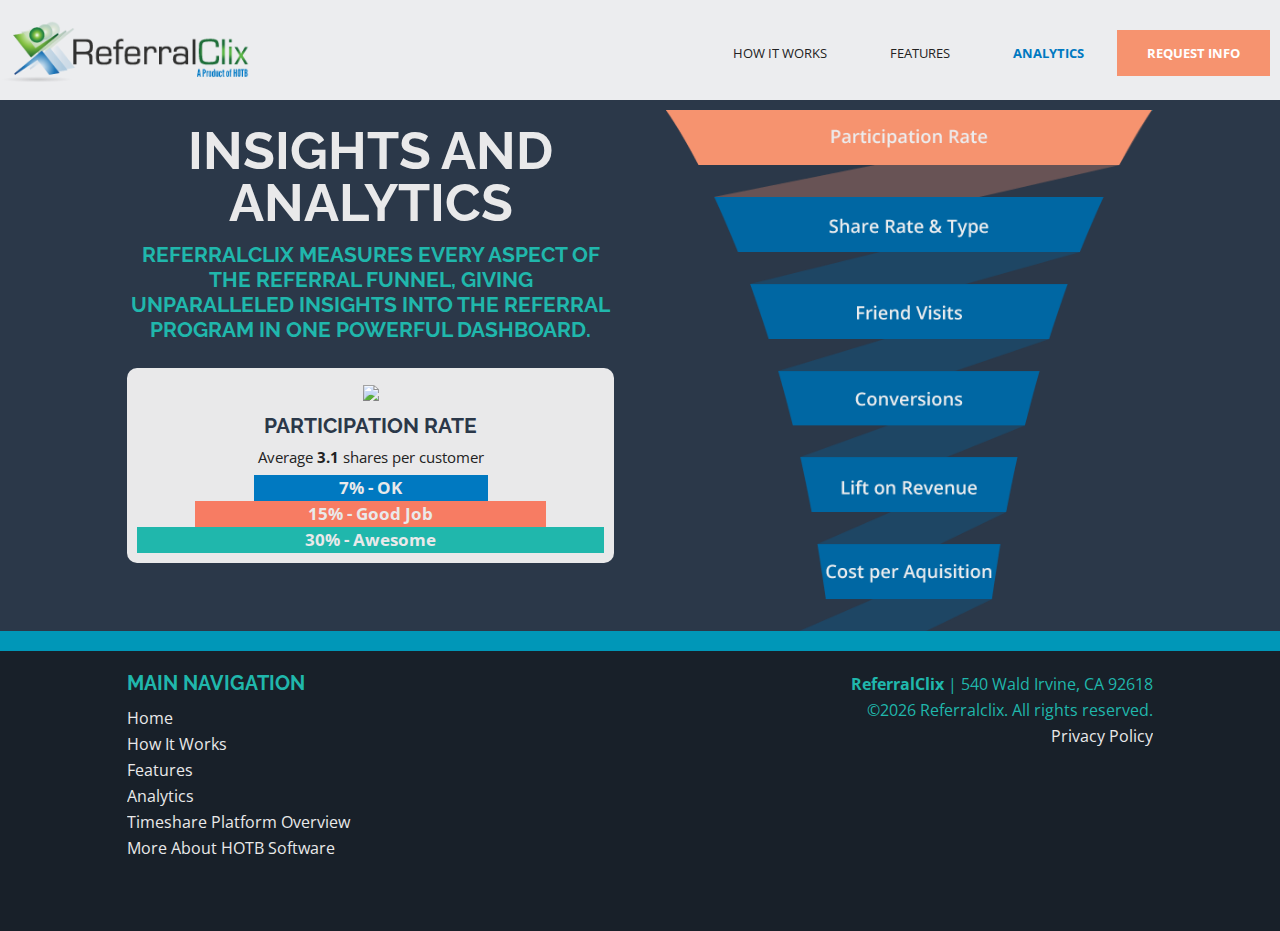
==== analytics/index.html @ c928b3f1 "pre-production fixes" ====
<!doctype html>
<!--[if lt IE 7]>      <html class="no-js lt-ie9 lt-ie8 lt-ie7" lang=""> <![endif]-->
<!--[if IE 7]>         <html class="no-js lt-ie9 lt-ie8" lang=""> <![endif]-->
<!--[if IE 8]>         <html class="no-js lt-ie9" lang=""> <![endif]-->
<!--[if gt IE 8]><!-->
<html class="no-js" lang="">
<!--<![endif]-->

<head>
  <meta charset="utf-8">
  <meta http-equiv="X-UA-Compatible" content="IE=edge,chrome=1">
  <title>Analytics - ReferralClix</title>
  <meta name="description" content="">
  <meta name="author" content="Kristi Witts">
  <meta name="viewport" content="width=device-width, initial-scale=1">
  <link rel="shortcut icon" type="image/x-icon" href="../favicon.ico">

  <link rel="stylesheet" type="text/css" href="../css/normalize.min.css">
  <link rel="stylesheet" type="text/css" href="../css/style.css">
  <link rel="stylesheet" type="text/css" href="http://fonts.googleapis.com/css?family=Open+Sans:400italic,400,700|Raleway:700,800">
  <link rel="stylesheet" type="text/css" href="http://maxcdn.bootstrapcdn.com/font-awesome/4.3.0/css/font-awesome.min.css">

  <script src="../js/vendor/modernizr-2.8.3-respond-1.4.2.min.js"></script>
</head>

<body>
  <!--[if lt IE 8]>
  <p class="browserupgrade">You are using an <strong>outdated</strong> browser. Please <a href="http://browsehappy.com/">upgrade your browser</a> to improve your experience.</p>
  <![endif]-->

  <div class="header-container">
    <header class="clearfix">
      <div class="wrapper">
        <h1 class="title">
          <a href="../">
            <img src="../images/logo.png" title="ReferralClix" alt="ReferralClix" />
          </a>
        </h1>
        <a href="#" class="menu"><i class="fa fa-navicon"></i></a>
        <nav>
          <ul>
            <li><a href="../how-it-works">How it Works</a></li>
            <li><a href="../features">Features</a></li>
            <li><a href="../analytics" class="active">Analytics</a></li>
            <li><a href="#request" class="menu-request infopop">Request Info</a></li>
          </ul>
        </nav>
      </div>
    </header>
  </div>
  <div class="main-container page-title analytics">
    <div class="main  wrapper clearfix">

      <article>
        <header class="half">
          <h1 class="white-text">INSIGHTS AND ANALYTICS</h1>
          <h3>ReferralClix measures every aspect of the referral funnel, giving unparalleled insights into the referral program in one powerful dashboard.</h3>
          <div class="insightsinfo">
            <div class="insights_01 active">
              <img src="../images/insightsinfo_01.png" />
              <h3 class="dkblue-text">Participation Rate</h3>
              <p class="black-text">Average <strong>3.1</strong> shares per customer</p>
              <ul class="metrics">
                <li class="ok">7% - OK</li>
                <li class="good">15% - Good Job</li>
                <li class="great">30% - Awesome</li>
              </ul>
            </div>
            <div class="insights_02">
              <img src="../images/insightsinfo_02.png" />
              <h3 class="dkblue-text">Share Rate &amp; Type</h3>
              <p class="black-text">How many shares (referrals) from customers that participate in the referral program</p>
              <ul class="metrics">
                <li class="ok">1 share - OK</li>
                <li class="good">2 shares - Good Job</li>
                <li class="great">3 shares - Awesome</li>
              </ul>
            </div>
            <div class="insights_03">
              <img src="../images/insightsinfo_03.png" />
              <h3 class="dkblue-text">Friend Visits</h3>
              <p class="black-text">How many times friends of the referrer accessed the referral link</p>
              <ul class="metrics">
                <li class="ok">1 visit per share - OK</li>
                <li class="good">2 visits per share - Good Job</li>
                <li class="great">4 visits per share - Awesome</li>
              </ul>
            </div>
            <div class="insights_04">
              <img src="../images/insightsinfo_04.png" />
              <h3 class="dkblue-text">Conversions</h3>
              <p class="black-text">Amount of visitors who were converted to customers</p>
              <ul class="metrics">
                <li class="ok">&lt;4% - OK</li>
                <li class="good">8% - Good Job</li>
                <li class="great">&gt;12% - Awesome</li>
              </ul>
            </div>
            <div class="insights_05">
              <img src="../images/insightsinfo_05.png" />
              <h3 class="dkblue-text">Lift on Revenue</h3>
              <p class="black-text">Increase in revenue from referrals</p>
              <ul class="metrics">
                <li class="ok">&lt;5% - OK</li>
                <li class="good">5% - 12% - Good Job</li>
                <li class="great">25% - Awesome</li>
              </ul>
            </div>
            <div class="insights_06">
              <img src="../images/insightsinfo_06.png" />
              <h3 class="dkblue-text">Cost per Aquisition</h3>
              <p class="black-text center-text">Compared to display advertising ($20-$40 CPAs), typical PPC ($30), or retargeting ($12), referral programs are much more efficient.</p>
              <ul class="metrics">
                <li class="ok">$15 CPA - OK</li>
                <li class="good">$5 - $8 - Good Job</li>
                <li class="great">&lt;$5 - Awesome</li>
              </ul>
            </div>
          </div>
        </header>
        <section class="half last insights">
          <a href="#" id="insights_01" class="insight-btn insights1 active">
            <img src="../images/insight-bar.png"/>
          </a>
          <a href="#" id="insights_02" class="insight-btn insights2">
            <img src="../images/insight-bar.png" />
          </a>
          <a href="#" id="insights_03" class="insight-btn insights3">
            <img src="../images/insight-bar.png" />
          </a>
          <a href="#" id="insights_04" class="insight-btn insights4">
            <img src="../images/insight-bar.png" />
          </a>
          <a href="#" id="insights_05" class="insight-btn insights5">
            <img src="../images/insight-bar.png" />
          </a>
          <a href="#" id="insights_06" class="insight-btn insights6">
            <img src="../images/insight-bar.png" />
          </a>
        </section>
      </article>

    </div>
    <!-- #main -->
  </div>
  <!-- #top -->

  <div class="overlay"></div>
  <div id="request" class="modal dark">
    <div class="main request clearfix">

      <article>
        <header>
          <h1 class="white-text">REQUEST INFORMATION OR A DEMO</h1>
          <p class="white-text">Enter your email below to request more information about ReferralClix and what referral marketing can do for you.</p>
          <form name="requestform" id="requestform" method="post" action="../emailer.php">
            <input type="email" name="email" id="email" autocomplete="on" placeholder="yourname@domain.com" required /><br/>
            <input type="submit" class="button reg" style="margin:20px auto;" value="Send Request"/>
          </form>
          <a href="#" class="close">CLOSE</a>
        </header>
      </article>

    </div>
    <!-- #main -->
  </div>
  <!-- #request -->

  <div class="footer-container">
    <footer class="wrapper">
      <div class="half">
        <h3>Main Navigation</h3>
        <ul>
          <li><a href="../">Home</a></li>
          <li><a href="../how-it-works">How It Works</a></li>
          <li><a href="../features">Features</a></li>
          <li><a href="../analytics">Analytics</a></li>
          <li><a href="../timeshare">Timeshare Platform Overview</a></li>
          <li><a href="http://hotbsoftware.com" target="_blank">More About HOTB Software</a></li>
        </ul>
      </div>
      <div class="half last">
        <strong>ReferralClix</strong> | 540 Wald Irvine, CA 92618<br/>
        &copy;<span class="year"></span> Referralclix. All rights reserved.<br/>
        <a href="../privacy.html">Privacy Policy</a>
      </div>
    </footer>
  </div>

  <script src="../js/vendor/jquery-1.11.2.min.js"></script>
  <script src="../js/vendor/jquery.bxslider.min.js"></script>
  <script src="../js/main.js"></script>

</body>

</html>
---- css/style.css ----
html {
  color: #222;
  font-size: 1em;
  line-height: 1.4;
  height: 100%;
}
::-moz-selection {
  background: #b3d4fc;
  text-shadow: none;
}
::selection {
  background: #b3d4fc;
  text-shadow: none;
}
hr {
  display: block;
  height: 1px;
  border: 0;
  border-top: 1px solid #ccc;
  margin: 1em 0;
  padding: 0;
}
h1, h2, h3 {
  font-family: 'Raleway', Helvetica, Arial, sans-serif;
  padding: 0 0 10px;
  margin: 0;
  font-weight: 700;
  line-height: 1.2em;
  text-transform: uppercase;
}
h1 {
  color: #2B3849;
  font-size: 2.4em;
}
h2 {
  color: #20B7AC;
  font-size: 1.5em;
}
h3 {
  color: #20B7AC;
  font-size: 1.25em;
}
h4 {
  font-family: 'Open Sans', Helvetica, Arial, sans-serif;
  color: #20B7AC;
  font-size: 1em;
  font-weight: 400;
  line-height: 1.2em;
  text-transform: uppercase;
}
.white-text {
  color: #E9E9EA;
}
.red-text {
  color: #F77C63;
}
.blue-text {
  color: #0079C1;
}
.dkblue-text {
  color: #2B3849;
}
.green-text {
  color: #20B7AC;
}
.black-text {
  color: #222;
}
.center-text {
  text-align: center !important;
}
.center-margin {
  margin: 0 auto;
}
a:link, a:visited {
    color: #0079c1;
    text-decoration: none;
}
a:hover, a:active {
    color: #20b7ac;
}
audio, canvas, iframe, img, svg, video {
  vertical-align: middle;
}
fieldset {
  border: 0;
  margin: 0;
  padding: 0;
}
textarea {
  resize: vertical;
}
.browserupgrade {
  margin: 0.2em 0;
  background: #ccc;
  color: #000;
  padding: 0.2em 0;
}

/* ===== Initializr Styles ===== */

body {
  font: 16px/26px 'Open Sans', Helvetica, Helvetica Neue, Arial;
}

/* ===================
    ALL: Theme
   =================== */

.header-container {
  /*border-bottom: 20px solid #0097B8;*/
  position: fixed;
  top: 0;
  width: 100%;
  z-index: 9000;
  height: 100px;
}
.header-container header{
  height: 100px;
}
.footer-container, .main aside {
  border-top: 20px solid #0097B8;
}
.header-container, .main aside {
  background: #ECEDEF;
}
.title, .title img {
  width: 200px;
  color: white;
  float: left;
  margin: 10px 0 0;
}
article {
  text-align: center;
}
article header {
  margin-bottom: 20px;
}
video {
  max-width: 100%;
}
/* ==============
    MOBILE: Menu
   ============== */

nav {
  width: 100%;
}
nav ul {
  margin: 0;
  padding: 0;
  list-style-type: none;
  font-size: .8em;
  width: 100%;
  display: none;
}
nav a {
  display: block;
  padding: 10px 0;
  text-align: center;
  text-decoration: none;
  font-weight: light;
  text-transform: uppercase;
  color: white !important;
  background: #3C4A60;
}
nav a:hover {
  color: white;
  background: #182029;
}
nav a.active {
  font-weight: 700;
  background: #182029;
}
nav a.menu-request {
  font-weight: 700;
  color: #fff !important;
  background: #F6936F;
}
nav a.menu-request:hover {
  color: #fff !important;
  background: #F77C63;
}

.anchor{
  display: block;
  height: 100px; /*same height as header*/
  margin-top: -100px; /*same height as header*/
  visibility: hidden;
}

/* ==============
    MOBILE: Main
   ============== */

.main {
  padding: 0;
}
.main aside {
  color: #222;
  padding: 0px 5% 10px;
}
.footer-container footer {
  padding: 20px 0;
  overflow: hidden;
}

/* ===============
    ALL: IE Fixes
   =============== */

.ie7 .title {
  padding-top: 20px;
}

/* ==========================================================================
   custom styles
   ========================================================================== */

.menu {
  display: block;
  margin-top: 20px;
  border-radius: 50%;
  width: 50px;
  height: 50px;
  line-height: 50px;
  text-align: center;
  text-decoration: none;
  font-weight: bold;
  color: white !important;
  background: #3C4A60;
  float: right;
}
nav ul {
  background: #3C4A60;
  clear: both;
}
.footer-container {
  background: #182029;
  color: #20b7ac;
}
.footer-container footer ul {
  list-style: none;
  padding: 0;
  margin: 0 0 20px;
}
.footer-container footer a {
  color: #E9E9EA;
  text-decoration: none;
}
.footer-container footer a:hover, .footer-container footer a:active {
  text-decoration: underline;
}
.footer-container footer .half {
  text-align: center;
}
.main-container {
  border-bottom: #C5C5C5 1px solid;
  padding: 20px 0;
}
.dark {
  background: #2B3849;
  border-bottom: 0px;
}
.button {
  display: block;
  width: 100%;
  padding: 0;
  background: #F6936F;
  color: white !important;
  text-decoration: none;
  text-align: center;
  font-size: 1.2em;
  overflow: hidden;
  line-height: 56px;
  border: 0;
  box-sizing: border-box;
}
.button:hover {
  background: #F77C63;
}
input {
  width: 100%;
  padding: 5px;
  text-align: center;
  box-sizing: border-box;
}
.r-icon {
  text-align: left;
  width: 280px;
  padding-left: 10px;
}
.r-icon img {
  float: right;
}
.list {
  text-align: left;
  list-style: none;
  margin: 0;
  padding: 0;
}
.list li {
  margin: 10px 0;
}
.list li i {
  color: #FC7C63;
}

/* ==========================================================================
   SECTIONS
   ========================================================================== */


/*Top*/

.page-title {
  padding-top: 110px;
  box-sizing: border-box;
  color: #ECEDEF;
  border-bottom: none !important;
}
.page-title.home {
  background: url('../images/topbg.jpg') center center no-repeat;
}
.page-title.home h1 {
  font-size: 1.3em;
}
.page-title.home section {
  text-align: center;
}
.page-title footer {
  clear: both;
  padding: 3% 0;
  text-align: center;
  overflow: hidden;
}
.page-title .button {
  margin: 3% auto 0;
}
.basic-page {
  padding-top: 110px;
  box-sizing: border-box;
}

/*Clients*/

.client {
  width: 200px;
}

/*Dark Horse*/

.darkhorse {
  background: url(../images/darkhorse.png) no-repeat center center;
  min-height: 410px;
}
.chart {
  width: 90%;
  height: auto;
  margin: 30px auto 10px;
  display: block;
  overflow: hidden;
}
.chart .numbers {
  width: 10%;
  height: 100%;
  margin: 0;
  padding: 0;
  display: inline-block;
  float: left;
}
.chart .numbers li {
  text-align: right;
  padding-right: 1em;
  list-style: none;
  height: 49px;
  border-bottom: 1px solid #444;
  position: relative;
  bottom: 50px;
}
.chart .numbers li:last-child {
  height: 50px;
}
.chart .numbers li span {
  color: #eee;
  position: absolute;
  bottom: 0;
  right: 10px;
}
.chart .bars {
  display: inline-block;
  width: 90%;
  height: 300px;
  padding: 0;
  margin: 0;
  border-left: 1px solid #444;
  border-bottom: 1px solid #444;
  box-sizing: border-box;
}
.chart .bars li {
  display: inline-block;
  width: 18%;
  height: 300px;
  margin: 0;
  text-align: center;
  position: relative;
}
.chart .bars li .bar {
  display: block;
  width: 80%;
  margin-left: 15px;
  background: #0079C1;
  position: absolute;
  bottom: 0;
  -webkit-border-radius: 15px 15px 0 0;
  border-radius: 15px 15px 0 0;
}
.chart .bars li .bar:hover {
  background: #20B7AC;
  cursor: pointer;
}
.chart .bars li .bar:before {
  color: #2B3849;
  font-size: 1.5em;
  font-weight: 700;
  content: attr(data-number);
  position: relative;
  bottom: 0;
}
.chart .bars li span {
  color: #eee;
  width: 120%;
  position: absolute;
  bottom: -3.5em;
  left: 0;
  text-align: center;
  font-size: .7em;
  -webkit-transform: rotate(-45deg);
          transform: rotate(-45deg);
}
.citation {
  font-style: italic;
  text-align: right;
  float: right;
}

/*fundamentals*/
.fundamentalsbg {
  background: #0079c1;
  background: url('../images/blueprint.png') no-repeat center center;
  background-size: cover;
  padding-top: 0;
  border-bottom: 0;
}
.fundamentalsbg header {
  background: rgba(233, 233, 234, 0.7);
  padding: 20px 0;
}
.fundamentalsbg header h2 {
  color: #0079c1;
}
.fundamentals h1 {
  margin: 50px 0 50px;
}
.fundamentals .row {
  /*margin-bottom: 50px;*/
  overflow: hidden;
  text-align: center;
}
.fundamentals img {
  width: 120px;
  margin-top: 30px;
}
.fundamentals h4 {
  text-align: center;
  color: #e9e9ea;
}
.fundamentals ul {
  font-size: .8em;
  line-height: 1.2em;
  padding-left: 20px;
  text-align: left;
  color: #e9e9ea;
}

.flip {
  -webkit-perspective: 800;
          perspective: 800;
  width: auto;
  height: 300px;
  margin-bottom: 20px;
  position: relative;
}
.flip .card.flipped {
  -webkit-transform: rotatey(-180deg);
          transform: rotatey(-180deg);
}
.flip .card {
  width: 100%;
  height: 100%;
  -webkit-transform-style: preserve-3d;
          transform-style: preserve-3d;
  -webkit-transition: 0.5s;
          transition: 0.5s;
}
.flip .card .face {
  width: 100%;
  height: 100%;
  position: absolute;
  -webkit-backface-visibility: hidden;
          backface-visibility: hidden;
  z-index: 2;
  text-align: center;
}
.flip .card .front {
  position: absolute;
  z-index: 1;
}
.flip .card .back {
  -webkit-transform: rotatey(-180deg);
          transform: rotatey(-180deg);
}
.flip .card .back h4 {
  height: 57px;
  border-bottom: 1px dashed #FFFFFF;
}
.flip .card a {
  border: 1px solid #ffffff;
  color: #ffffff;
  width: 100%;
  padding: 10px 0;
  position: absolute;
  bottom: 0;
  left: 0;
}


/*Why Implement*/

.bx-wrapper {
  padding: 10px;
  text-align: center;
  margin-bottom: 30px;
}
.bx-viewport {
  height: auto !important;
  left: 0 !important;
  /*background: #E9E9EA !important;*/
}
.bx-thumbnail {
  width: 100%;
}
.bx-thumbnail img {
  margin: 20px auto 20px;
  max-height: 100px;
  max-width: 180px;
}
.bx-context {
  font-size: 1.3em;
  color: #2B3849;
  background: #E9E9EA;
  padding: 20px 10px;
  margin-bottom: 20px;
  position: relative;
}
.bx-context::after {
  content: '';
  position: absolute;
  border-style: solid;
  border-width: 12px 9px 0;
  border-color: #E9E9EA transparent;
  display: block;
  width: 0;
  z-index: 1;
  bottom: -12px;
  left: 50%;
  margin-left: -9px;
}
.bx-wrapper .bx-pager {
  position: relative;
  bottom: 0;
  width: 100%;
  padding-top: 0;
}
.bx-wrapper .bx-pager.bx-default-pager a {
  background: #E9E9EA;
}
.bx-wrapper .bx-pager.bx-default-pager a.active {
  background: #0079c1;
}
.slide {
  margin-top: -10px;
}
.referralmachine {
  background: #2B3849;
  color: #E9E9EA;
  border-bottom: 0px;
}
.referralmachine p {
  font-size: 1.5em;
  font-weight: 700;
}

/*Top Goals*/
.topgoals h3{
  padding: 20px 0;
  color: #2b3849;
  font-size: 1.1em;
}

/*homepage Features*/
.hp-features a {
  display: block;
}
.hp-features img{
  width: 150px;
}
.hp-features .fourth {
  height: 230px;
  padding: 15px;
  box-sizing: border-box;
}
.hp-features .fourth:hover {
  background: #e9e9ea;
  cursor: pointer;
}
.hp-features h3{
  padding: 0;
  color: #2b3849;
  font-size: 1.1em;
}

.goto {
  margin-top: -100px;        /* Size of fixed header */
  padding-bottom: 100px;
  display: block;
}

/*How Do Marketers...*/
.marketers section {
  background: #e9e9ea;
  padding: 10px;
  box-sizing: border-box;
  margin-bottom: 20px;
  position: relative;
  border-left: solid 10px #0079c1;
  text-align: center !important;
}

/*Features*/

.features {
  background: #2B3849;
  color: #e9e9ea;
  padding-bottom: 0;
}
.features header {
  margin-bottom: 0;
}
.features h4, .features p, .features section {
  text-align: center !important;
}
.features p {
  margin: 0;
  padding: 0 0 20px;
}
.features .headerimg {
  width: 80%;
}
.featurelist section {
  text-align: center !important;
}
.featuredetails img {
  margin: 0 auto 30px;
  width: 100%;
  max-width: 400px;
}
.featuredetails.hp img {
  max-width: 200px;
}
.featuredetails .row {
  overflow: hidden;
  padding: 30px 0 0;
}
.featuredetails .border {
  border-bottom: 1px solid #d9d9da;
  width: 80%;
  clear: both;
  margin: 20px auto;
}

/*animations*/
.animated {
  -webkit-animation-duration: 4s;
          animation-duration: 4s;
  -webkit-animation-fill-mode: both;
          animation-fill-mode: both;
  -webkit-animation-iteration-count: infinite;
          animation-iteration-count: infinite;
}

@-webkit-keyframes pulse {
    0% { -webkit-transform: scale(.85); opacity: .6; }
    50% { -webkit-transform: scale(1); opacity: 1; }
    100% { -webkit-transform: scale(.85); opacity: .6; }
}
@keyframes pulse {
    0% { transform: scale(.85); opacity: .6; }
    50% { transform: scale(1); opacity: 1; }
    100% { transform: scale(.85); opacity: .6; }
}
.pulse {
    -webkit-animation-name: pulse;
            animation-name: pulse;
}
.animatedlong {
    -webkit-animation-duration: 10s;
    animation-duration: 10s;
    -webkit-animation-fill-mode: both;
    animation-fill-mode: both;
    -webkit-animation-timing-function: ease-in-out;
    animation-timing-function: ease-in-out;
    animation-iteration-count:infinite;
    -webkit-animation-iteration-count:infinite;
}

@-webkit-keyframes shake {
    0%, 100% {-webkit-transform: translateY(0);}
    10%, 30%, 50%, 70%, 90% {-webkit-transform: translateY(-3px);}
    20%, 40%, 60%, 80% {-webkit-transform: translateY(3px);}
}
@keyframes shake {
    0%, 100% {transform: translateX(0);}
    10%, 30%, 50%, 70%, 90% {transform: translateY(-3px);}
    20%, 40%, 60%, 80% {transform: translateY(3px);}
}
.shake {
    -webkit-animation-name: shake;
    animation-name: shake;
}

/*Insights & Analytics Page*/

.page-title.analytics {
  /*background: #E9E9Ea;*/
  background: #2b3849;
  padding-bottom: 0;
}
.page-title.analytics h1 {
  font-size: 1.9em;
}
.page-title.analytics h3 {
  font-size: 1em;
}
.page-title.analytics section {
  margin-bottom: 0;
  position: relative;
}
.page-title.analytics a {
  display: block;
  width: 100%;
}
.page-title.analytics .insights img {
  width: 100%;
  opacity:0;
}
.page-title.analytics .insights .insight-btn {
  display: block;
  width: 100%;
  height: 16.66%;
  background: url('../images/insights-sprites2.png') no-repeat;
  background-size: 100% auto;
}
.page-title.analytics .insights .insights1 {
  background-position: 0 0;
}
.page-title.analytics .insights .insights1.active, .page-title.analytics .insights .insights1:hover{
  background-position: 0 9.09%;
}
.page-title.analytics .insights .insights2 {
  background-position: 0 18.18%;
}
.page-title.analytics .insights .insights2.active, .page-title.analytics .insights .insights2:hover{
  background-position: 0 27.27%;
}
.page-title.analytics .insights .insights3 {
  background-position: 0 36.36%;
}
.page-title.analytics .insights .insights3.active, .page-title.analytics .insights .insights3:hover{
  background-position: 0 45.45%;
}
.page-title.analytics .insights .insights4 {
  background-position: 0 54.54%;
}
.page-title.analytics .insights .insights4.active, .page-title.analytics .insights .insights4:hover{
  background-position: 0 63.63%;
}
.page-title.analytics .insights .insights5 {
  background-position: 0 72.72%;
}
.page-title.analytics .insights .insights5.active, .page-title.analytics .insights .insights5:hover{
  background-position: 0 81.81%;
}
.page-title.analytics .insights .insights6 {
  background-position: 0 90.9%;
}
.page-title.analytics .insights .insights6.active, .page-title.analytics .insights .insights6:hover{
  background-position: 0 99.99%;
}
.page-title.analytics .insightsinfo {
  background: #E9E9EA;
  padding: 10px;
  -webkit-border-radius: 10px;
  border-radius: 10px;
  margin-top: 15px;
}
.page-title.analytics .insightsinfo div {
  display: none;
}
.page-title.analytics .insightsinfo div.active {
  display: block;
}
.page-title.analytics .insightsinfo img {
  width: 60px;
}
.page-title.analytics .insightsinfo h3 {
  padding: 10px 0 0;
}
.page-title.analytics .insightsinfo p {
  font-size: .7em;
  margin: 5px 0;
}
.page-title.analytics .insightsinfo .metrics {
  list-style: none;
  color: #e9e9ea;
  font-size: .8em;
  font-weight: 700;
  margin: 0;
  padding: 0;
}
.page-title.analytics .insightsinfo .metrics li {
  display: block;
  margin: 0 auto;
}
.page-title.analytics .insightsinfo .metrics li.ok {
  background: #0079c1;
  width: 50%;
}
.page-title.analytics .insightsinfo .metrics li.good {
  background: #f77c63;
  width: 75%;
}
.page-title.analytics .insightsinfo .metrics li.great {
  background: #20b7ac;

}

/*Funnel*/

.page-title.features {
  background: #2b3849;
}
.page-title.features section {
  text-align: center !important;
  margin-bottom: 30px;
}
/*.page-title.features section img {
  width: 100%;
}*/
/*funnel*/
.funnel {
  position: relative;
  overflow: hidden;
  max-width: 276px;
  margin: 0 auto;
}
.funnel .hide, .funnel .top, .funnel .funnelspin, .funnel .bottom1, .funnel .bottom2 {
  width: 100%;
}
.funnel .hide {
  opacity: 0;
}
.funnel .top, .funnel .bottom1, .funnel .bottom2 {
  opacity: 0;
  position: absolute;
  left: 0;
}
.funnel .top {
  top: 0;
  left: 0;
  -webkit-transition: opacity 500ms ease-in-out;
          transition: opacity 500ms ease-in-out;
  -webkit-transition-delay: 2100ms;
          transition-delay: 2100ms;
}
.funnel .top.drop {
  opacity: 1;
}
.funnel .funnelspin {
  position: absolute;
  top: 29.35%;
  left: 0;
  -webkit-transform: rotate(180deg);
          transform: rotate(180deg);
  -webkit-transition: transform 1500ms ease-in-out;
          transition: transform 1500ms ease-in-out;
  -webkit-transition-delay: 500ms;
          transition-delay: 500ms;
}
.funnel .funnelspin.flipper {
  -webkit-transform: rotate(360deg);
          transform: rotate(360deg);
}
.funnel .bottom1, .funnel .bottom2 {
  top: 76.1%;
}

/* Mike's Story*/
.page-title.howitworks {
  background: #2b3849;
  height: 360px;
}
.page-title.howitworks header h1 {
  font-size: 1.7em;
}
.loader {
	position: fixed;
	left: 0px;
	top: 0px;
	width: 100%;
	height: 100%;
	z-index: 9999;
	background: url('../images/loader.gif') 50% 50% no-repeat rgb(249,249,249);
}
#story section {
  text-align: center !important;
  position: relative;
}
#story section figure {
  margin: 0;
}
#story section p {
  font-size: 1.7em;
  color: #0079c1;
  display: none;
  position: absolute;
  left: 0;
  right: 0;
  margin: 0 auto;
}
#story figure{
  filter: none;
  -webkit-filter: blur(0px);
     -moz-filter: blur(0px);
      -ms-filter: blur(0px);
  filter:progid:DXImageTransform.Microsoft.Blur(PixelRadius='0');
  -webkit-transform: translate3d(0,0,0);
          transform: translate3d(0,0,0);

}
/*Step One*/
#stepone {
  height: 600px;
  position: relative;
}
  #stepone #mike {
    position: absolute;
    left: 0;
    right: 0;
    margin: 0 auto;
    -webkit-transform: translateX(0) scale(1);
            transform: translateX(0) scale(1);
    -webkit-transition: opacity .3s, background .5s, -webkit-transform 1s;
            transition: opacity .3s, background .5s, transform 1s;
    background: url('../images/mike_01.png');
    background-repeat: no-repeat;
    width: 216px;
    height: 375px;
  }
  #stepone #desk {
    position: absolute;
    left: 0;
    right: 0;
    margin: 0 auto;
    -webkit-transform: translateX(-100px) scale(0.8);
            transform: translateX(-100px) scale(0.8);
    -webkit-transition: opacity .3s, background .5s, -webkit-transform 1s;
            transition: opacity .3s, background .5s, transform 1s;
    background: url('../images/onlinepurchase.png');
    background-repeat: no-repeat;
    opacity: 0;
    width: 420px;
    height: 322px;
  }
#steptwo {
  height: 1000px;
  position: relative;
}
  #steptwo #suzie{
    position: absolute;
    left: 0;
    right: 0;
    margin: 0 auto;
    -webkit-transform: translateX(150px) scale(0.8);
            transform: translateX(150px) scale(0.8);
    -webkit-transition: opacity .3s, background .5s, -webkit-transform 1s;
            transition: opacity .3s, background .5s, transform 1s;
    background: url('../images/suzie_01.png');
    background-repeat: no-repeat;
    width: 216px;
    height: 375px;
  }
  #steptwo #mikesfriends{
    position: absolute;
    left: 0;
    right: 0;
    top: 0;
    margin: 0 auto;
    -webkit-transform: translateX(120px) scale(0.8);
            transform: translateX(120px) scale(0.8);
    -webkit-transition: opacity .3s, background .5s, -webkit-transform 1s;
            transition: opacity .3s, background .5s, transform 1s;
  }
  #steptwo #plane-right {
    position: absolute;
    left: 0;
    right: 0;
    margin: 0 auto;
    opacity: 0;
    -webkit-transform: translateX(-150px);
            transform: translateX(-150px);
    -webkit-transition: opacity .3s, background .5s, -webkit-transform 1s;
            transition: opacity .3s, background .5s, transform 1s;
    background: url('../images/referral_01.png');
    background-repeat: no-repeat;
    width: 100px;
    height: 100px;
  }
#stepthree {
  height: 1500px;
  position: relative;
}
  #stepthree #plane-referral {
    position: absolute;
    left: 0;
    right: 0;
    margin: 0 auto;
    opacity: 0;
    -webkit-transform: translateX(-150px);
            transform: translateX(-150px);
    -webkit-transition: opacity .3s, background .5s, -webkit-transform 1s;
            transition: opacity .3s, background .5s, transform 1s;
    background: url('../images/referral_01.png');
    background-repeat: no-repeat;
    width: 100px;
    height: 100px;
  }
#stepfour {
  height: 1000px;
  position: relative;
}
  #stepfour #suziesfriends{
    position: absolute;
    left: 0;
    right: 0;
    top: 0;
    margin: 0 auto;
    -webkit-transform: translateX(120px) scale(0.8);
            transform: translateX(120px) scale(0.8);
    -webkit-transition: opacity .3s, background .5s, -webkit-transform 1s;
            transition: opacity .3s, background .5s, transform 1s;
  }
  #stepfour #plane-right2 {
    position: absolute;
    left: 0;
    right: 0;
    margin: 0 auto;
    opacity: 0;
    -webkit-transform: translate(100px, -150px);
            transform: translate(100px, -150px);
    -webkit-transition: opacity .3s, background .5s, -webkit-transform 1s;
            transition: opacity .3s, background .5s, transform 1s;
    background: url('../images/referral_01.png');
    background-repeat: no-repeat;
    width: 100px;
    height: 100px;
  }
#stepfive {
  height: 800px;
  position: relative;
}
  #stepfive #reward {
    position: absolute;
    left: 0;
    right: 0;
    top: 0;
    margin: 0 auto;
    opacity: 0;
    -webkit-transform: translateY(-100px) scale(0.8);
            transform: translateY(-100px) scale(0.8);
    -webkit-transition: -webkit-transform 1s, scale 1s;
            transition: transform 1s, scale 1s;
  }
  #stepfive #mike2 {
    position: absolute;
    left: 0;
    right: 0;
    margin: 0 auto;
    -webkit-transform: translateX(-250px) scale(0.8);
            transform: translateX(-250px) scale(0.8);
    -webkit-transition: -webkit-transform 1s, scale 1s;
            transition: transform 1s, scale 1s;
    background: url('../images/mike_03.png');
    background-repeat: no-repeat;
    width: 216px;
    height: 375px;
  }


/*Request Info*/
.modal {
  min-height: 10em;
  width: 95%;
  max-width: 800px;
  padding: 20px 10px;
  box-sizing: border-box;
  position: fixed;
  top: 50%;
  left: 50%;
  -webkit-transform: translate(-50%, -50%);
          transform: translate(-50%, -50%);
  z-index: 9999;
  display: none;
}
.modal header {
  margin: 0;
}
.modal h1 {
  font-size: 1.4em;
}
.modal .close {
  color: #999999;
  font-size: 12px;
  text-decoration: none;
  margin: 0 auto;
  display: block;
}
.modal .close:hover {
  color: #ffffff;
}
.overlay {
  background-color: #ffffff;
  width: 100%;
  height: 100%;
  position: fixed;
  top: 0;
  left: 0;
  display: none;
  z-index: 9998;
  opacity: 0.5;
}
.request {
  background: url(../images/requestbg.png) no-repeat center center;
}

/* ==========================================================================
   Media Queries
   ========================================================================== */

@media only screen and (min-width: 480px) {
  /* ====================
    INTERMEDIATE: Menu
   ==================== */
  nav a {
    float: left;
    width: 21%;
    margin: 0;
    padding: 15px 2%;
    margin-bottom: 0;
    font-size: .75em;
  }
  nav li:first-child a {
    margin-left: 0;
  }
  nav li:last-child a {
    margin-right: 0;
  }
  /* ========================
    INTERMEDIATE: OTHER
   ======================== */
  nav ul li {
    display: block;
  }
  input {
    width: 75%;
  }
  .oldie nav a {
    margin: 0 0.7%;
  }
  .client {
    width: 100px;
  }
  .request {
    background: url(../images/requestbg.png) no-repeat left center;
  }
  .page-title.analytics .insights img {
    width: 100%;
    opacity:0;
  }
  .page-title.howitworks header h1 {
    font-size: 2.4em;
  }

}
@media only screen and (min-width: 768px) {
  /* ============
    WIDE: Menu
   ============ */
  .title {
    float: left;
  }
  .title img {
    width: 250px;
  }
  nav {
    float: right;
    clear: both;
    width: 100%;
  }
  nav a {
    font-size: 1em;
  }
  /* ============
    WIDE: Main
   ============ */
  .wrapper {
    width: 90%;
    margin: 0 5%;
  }
  .header-container .wrapper {
    width: 100%;
    margin: 0;
  }
  .main article {
    float: left;
    width: 100%;
  }
  .main article section {
    text-align: left;
  }
  .main aside {
    float: right;
    width: 28%;
  }
  .footer-container footer .half {
    text-align: left;
  }
  .footer-container footer .last {
    text-align: right;
  }
  .row {
    clear: both;
  }
  .half {
    width: 47.5%;
    margin-right: 5%;
    margin-bottom: 30px;
    float: left;
  }
  .third {
    width: 30%;
    margin-right: 5%;
    margin-bottom: 30px;
    float: left;
  }
  .twothird {
    width: 60%;
    margin-right: 5%;
    margin-bottom: 30px;
    float: left;
  }
  .fourth {
    width: 21%;
    margin-right: 5%;
    margin-bottom: 30px;
    float: left;
  }
  .last {
    margin-right: 0;
  }
  input {
    width: 60%;
  }
  .page-title {
    font-size: 1.3em;
  }
  .page-title h1, .page-title.home h1 {
    font-size: 2.5em;
    line-height: 1em;
    padding: 3% 0;
  }
  .page-title footer .icon-button {
    display: inline-block;
  }
  .page-title .button {
    margin: 0;
  }
  .reg {
    display: inline-block;
    width: auto !important;
    padding: 0 40px !important;
    margin: 0 auto;
  }
  .client {
    width: 200px;
  }

  .marketers section {
    text-align: left !important;
    overflow: hidden;
    position: relative;
  }
  .marketers section .icon {
    height: 100%;
    width: 50%;
    position: absolute;
    left: 0;
    top: 0;
  }
  .marketers section .icon img {
    position: absolute;
    top: 50%;
    transform: translateY(-50%);
  }
  .marketers section .content {
    margin-left: 85px;
  }

  .tech {
    width: 80%;
  }
  /*.tech .pop-top img {
    float: left;
    margin-right: 20px;
  }*/
  .tech .pop-top h1 {
    line-height: 1.5em;
  }
  .venn .venn-info-box {
    width: 60%;
    left: 50%;
    margin-left: -30%;
    top: 50%;
    margin-top: -25%;
  }

  .socialbar li p {
    font-size: 2em !important;
  }
  .floatl {
    float: left;
  }
  .floatr {
    float: right;
  }
  .nofloat {
    clear: both;
  }
  .modal {
    padding: 20px;
    transform: translate(-50%, -50%);
  }
  .modal h1 {
    font-size: 2.4em;
  }
}
@media only screen and (min-width: 1140px) {
  /* ===============
    Maximal Width
   =============== */
  .wrapper {
    width: 1026px;
    /* 1140px - 10% for margins */
    margin: 0 auto;
  }
  .menu {
    display: none;
  }
  nav {
    width: auto;
    clear: none;
    padding: 30px 10px 0;
  }
  nav ul {
    margin: 0;
    padding: 0;
    list-style-type: none;
    background: #ECEDEF;
    font-size: .8em;
    display: block;
  }
  nav ul li {
    display: inline-block;
  }
  nav ul li a {
    display: block;
    padding: 10px 30px;
    width: auto;
    text-align: center;
    text-decoration: none;
    font-weight: light;
    text-transform: uppercase;
    color: #222 !important;
    background: #ECEDEF;
  }
  nav a:hover {
    color: #0079C1 !important;
    background: #ECEDEF;
  }
  nav a.active {
    font-weight: 700;
    color: #0079C1 !important;
    background: #ECEDEF;
  }
  .main-container {
    padding: auto 0;
  }
  .page-title.analytics h1 {
    font-size: 2.5em;
  }
  .modal {
    padding: 20px;
    transform: translate(-50%, -50%);
  }
  .modal h1 {
    font-size: 2.4em;
  }

  .page-title.features section {
    margin-bottom: 0;
  }

  .left, .right {
    width: 47.5%;
    margin-bottom: 30px;
  }
  .left {
    margin-right: 5%;
    float: left;
  }
  .right {
    float: right;
    text-align: right;
  }


  .page-title.analytics header {
    margin-bottom: 0;
  }
}

/* ==========================================================================
   Helper classes
   ========================================================================== */

.hidden {
  display: none !important;
  visibility: hidden;
}
.visuallyhidden {
  border: 0;
  clip: rect(0 0 0 0);
  height: 1px;
  margin: -1px;
  overflow: hidden;
  padding: 0;
  position: absolute;
  width: 1px;
}
.visuallyhidden.focusable:active, .visuallyhidden.focusable:focus {
  clip: auto;
  height: auto;
  margin: 0;
  overflow: visible;
  position: static;
  width: auto;
}
.invisible {
  visibility: hidden;
}
.clearfix:before, .clearfix:after {
  content: " ";
  display: table;
}
.clearfix:after {
  clear: both;
}
.clearfix {
  *zoom: 1;
}


/* ==========================================================================
   Print styles
   ========================================================================== */

@media print {
  *, *:before, *:after {
    background: transparent !important;
    color: #000 !important;
    box-shadow: none !important;
    text-shadow: none !important;
  }
  a, a:visited {
    text-decoration: underline;
  }
  a[href]:after {
    content: " (" attr(href) ")";
  }
  abbr[title]:after {
    content: " (" attr(title) ")";
  }
  a[href^="#"]:after, a[href^="javascript:"]:after {
    content: "";
  }
  pre, blockquote {
    border: 1px solid #999;
    page-break-inside: avoid;
  }
  thead {
    display: table-header-group;
  }
  tr, img {
    page-break-inside: avoid;
  }
  img {
    max-width: 100% !important;
  }
  p, h2, h3 {
    orphans: 3;
    widows: 3;
  }
  h2, h3 {
    page-break-after: avoid;
  }
}
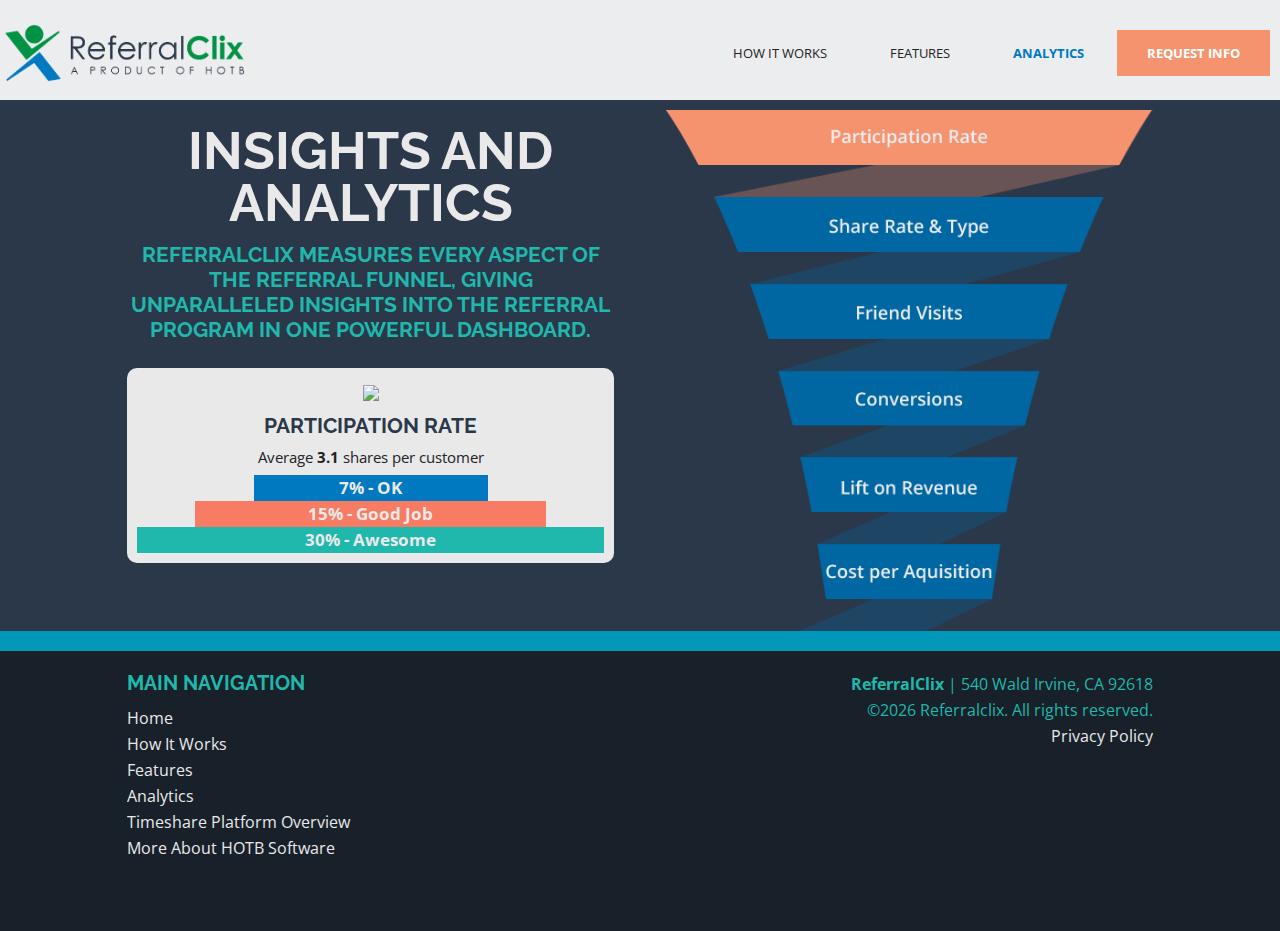
==== commit cabc7976: "form fix" ====
--- a/analytics/index.html
+++ b/analytics/index.html
@@ -153,7 +153,7 @@
         <header>
           <h1 class="white-text">REQUEST INFORMATION OR A DEMO</h1>
           <p class="white-text">Enter your email below to request more information about ReferralClix and what referral marketing can do for you.</p>
-          <form name="requestform" id="requestform" method="post" action="../emailer.php">
+          <form name="requestform" id="requestform" method="post" action="/emailer.php">
             <input type="email" name="email" id="email" autocomplete="on" placeholder="yourname@domain.com" required /><br/>
             <input type="submit" class="button reg" style="margin:20px auto;" value="Send Request"/>
           </form>
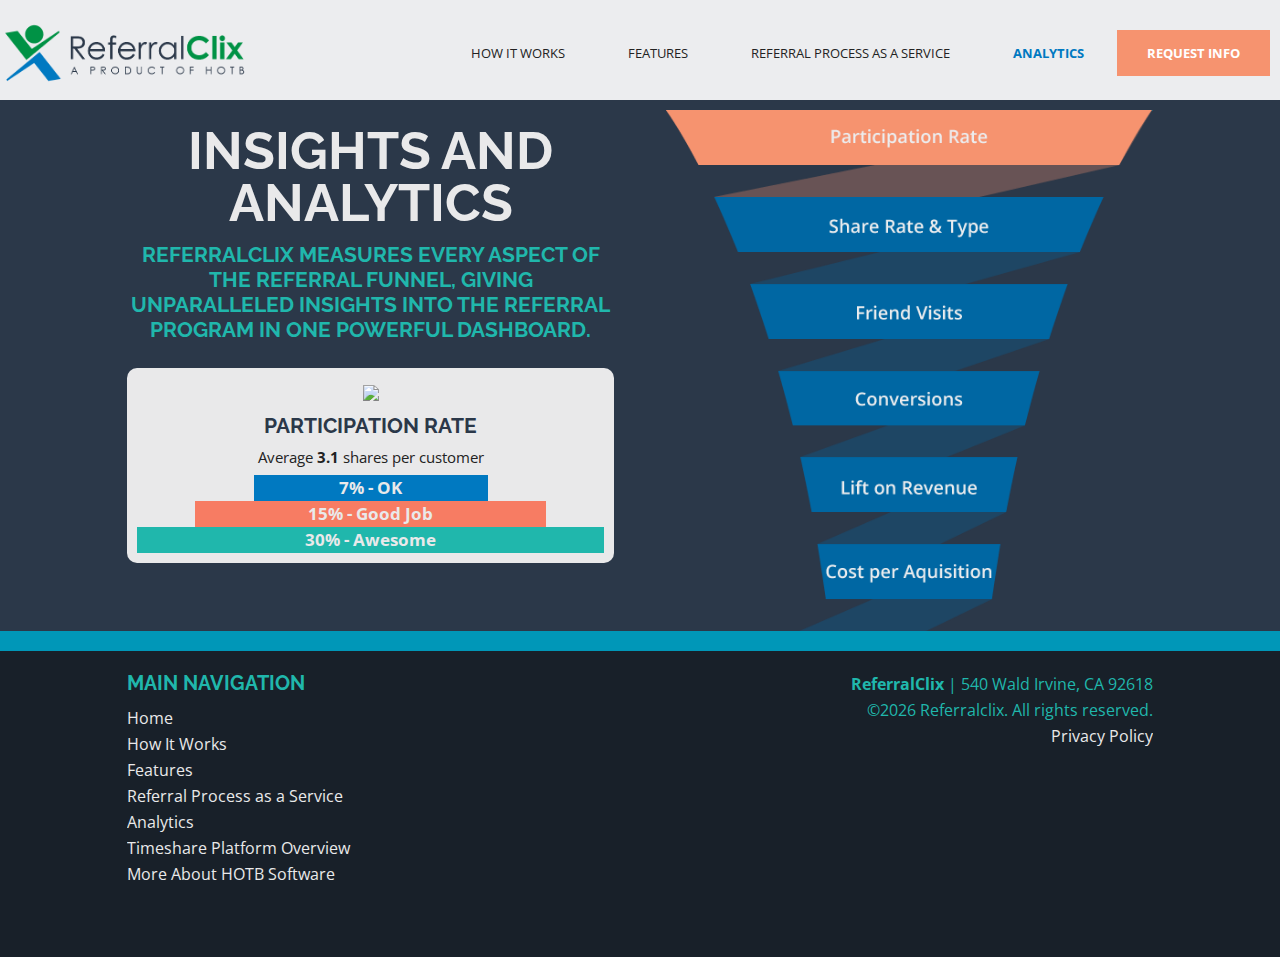
==== commit 3187e726: "add process as a service page" ====
--- a/analytics/index.html
+++ b/analytics/index.html
@@ -41,6 +41,7 @@
           <ul>
             <li><a href="../how-it-works">How it Works</a></li>
             <li><a href="../features">Features</a></li>
+            <li><a href="../process-service">Referral Process as a Service</a></li>
             <li><a href="../analytics" class="active">Analytics</a></li>
             <li><a href="#request" class="menu-request infopop">Request Info</a></li>
           </ul>
@@ -153,7 +154,7 @@
         <header>
           <h1 class="white-text">REQUEST INFORMATION OR A DEMO</h1>
           <p class="white-text">Enter your email below to request more information about ReferralClix and what referral marketing can do for you.</p>
-          <form name="requestform" id="requestform" method="post" action="/emailer.php">
+          <form name="requestform" id="requestform" method="post" action="../emailer.php">
             <input type="email" name="email" id="email" autocomplete="on" placeholder="yourname@domain.com" required /><br/>
             <input type="submit" class="button reg" style="margin:20px auto;" value="Send Request"/>
           </form>
@@ -174,6 +175,7 @@
           <li><a href="../">Home</a></li>
           <li><a href="../how-it-works">How It Works</a></li>
           <li><a href="../features">Features</a></li>
+          <li><a href="../process-service">Referral Process as a Service</a></li>
           <li><a href="../analytics">Analytics</a></li>
           <li><a href="../timeshare">Timeshare Platform Overview</a></li>
           <li><a href="http://hotbsoftware.com" target="_blank">More About HOTB Software</a></li>
--- a/css/style.css
+++ b/css/style.css
@@ -449,7 +449,7 @@
   background: #0079c1;
   background: url('../images/blueprint.png') no-repeat center center;
   background-size: cover;
-  padding-top: 0;
+  padding-top: 100px;
   border-bottom: 0;
 }
 .fundamentalsbg header {
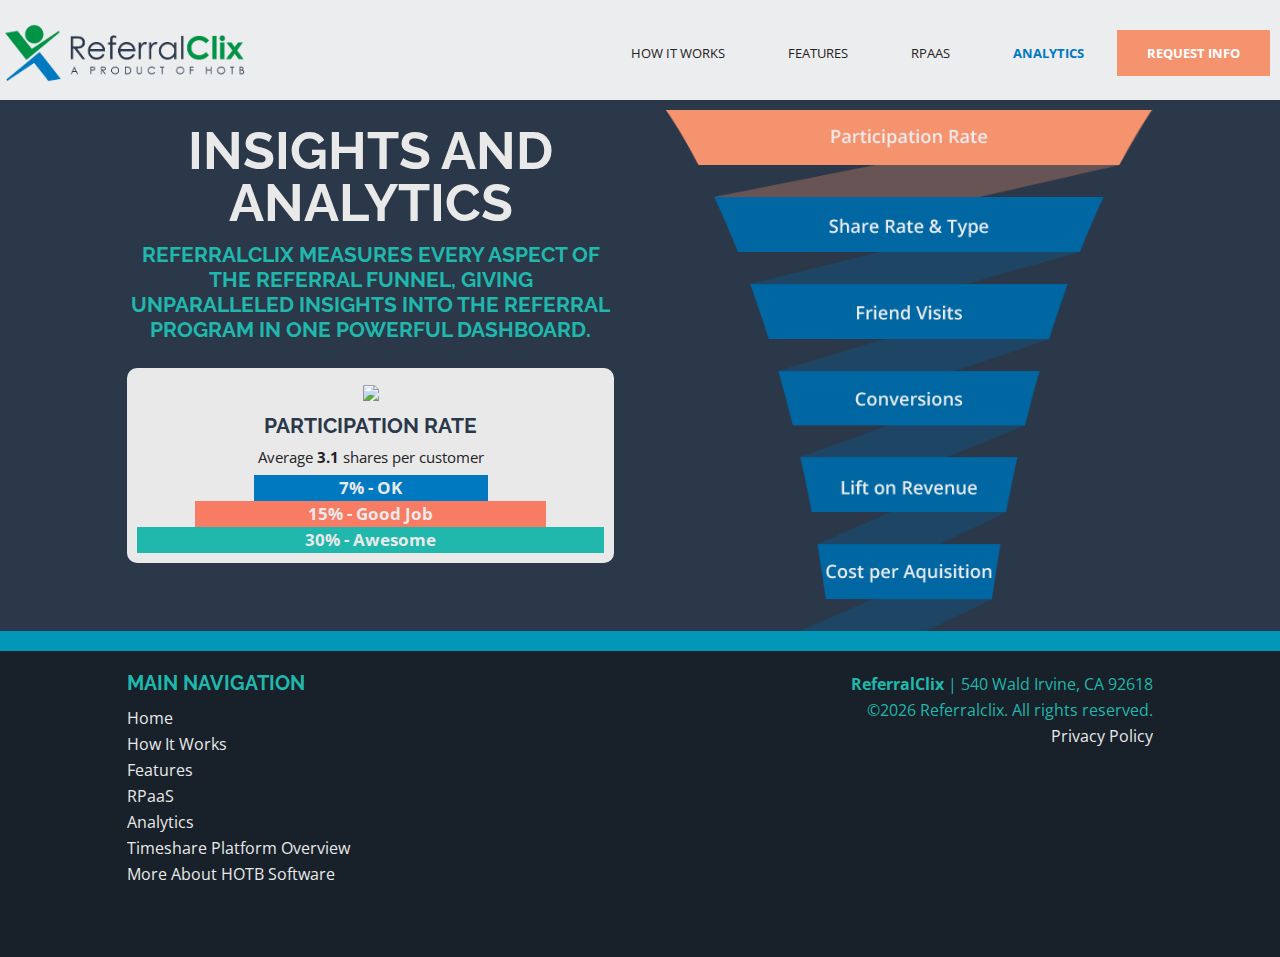
==== commit 3f49d2a8: "fix RPaaS menu item" ====
--- a/analytics/index.html
+++ b/analytics/index.html
@@ -41,7 +41,7 @@
           <ul>
             <li><a href="../how-it-works">How it Works</a></li>
             <li><a href="../features">Features</a></li>
-            <li><a href="../process-service">Referral Process as a Service</a></li>
+            <li><a href="../process-service">RPaaS</a></li>
             <li><a href="../analytics" class="active">Analytics</a></li>
             <li><a href="#request" class="menu-request infopop">Request Info</a></li>
           </ul>
@@ -175,7 +175,7 @@
           <li><a href="../">Home</a></li>
           <li><a href="../how-it-works">How It Works</a></li>
           <li><a href="../features">Features</a></li>
-          <li><a href="../process-service">Referral Process as a Service</a></li>
+          <li><a href="../process-service">RPaaS</a></li>
           <li><a href="../analytics">Analytics</a></li>
           <li><a href="../timeshare">Timeshare Platform Overview</a></li>
           <li><a href="http://hotbsoftware.com" target="_blank">More About HOTB Software</a></li>
--- a/css/style.css
+++ b/css/style.css
@@ -474,9 +474,10 @@
 .fundamentals h4 {
   text-align: center;
   color: #e9e9ea;
+  font-size: .9em;
 }
 .fundamentals ul {
-  font-size: .8em;
+  font-size: .63em;
   line-height: 1.2em;
   padding-left: 20px;
   text-align: left;
@@ -521,7 +522,8 @@
           transform: rotatey(-180deg);
 }
 .flip .card .back h4 {
-  height: 57px;
+  height: 47px;
+  font-size: .7em;
   border-bottom: 1px dashed #FFFFFF;
 }
 .flip .card a {
@@ -673,7 +675,7 @@
 .featuredetails img {
   margin: 0 auto 30px;
   width: 100%;
-  max-width: 400px;
+  max-width: 300px;
 }
 .featuredetails.hp img {
   max-width: 200px;
@@ -681,6 +683,9 @@
 .featuredetails .row {
   overflow: hidden;
   padding: 30px 0 0;
+}
+.featuredetails ul {
+  text-align: left !important;
 }
 .featuredetails .border {
   border-bottom: 1px solid #d9d9da;
@@ -742,7 +747,6 @@
 /*Insights & Analytics Page*/
 
 .page-title.analytics {
-  /*background: #E9E9Ea;*/
   background: #2b3849;
   padding-bottom: 0;
 }
@@ -904,8 +908,6 @@
           transform: rotate(180deg);
   -webkit-transition: transform 1500ms ease-in-out;
           transition: transform 1500ms ease-in-out;
-  -webkit-transition-delay: 500ms;
-          transition-delay: 500ms;
 }
 .funnel .funnelspin.flipper {
   -webkit-transform: rotate(360deg);
@@ -1173,7 +1175,7 @@
    ==================== */
   nav a {
     float: left;
-    width: 21%;
+    width: 16%;
     margin: 0;
     padding: 15px 2%;
     margin-bottom: 0;
@@ -1338,20 +1340,6 @@
 
   .tech {
     width: 80%;
-  }
-  /*.tech .pop-top img {
-    float: left;
-    margin-right: 20px;
-  }*/
-  .tech .pop-top h1 {
-    line-height: 1.5em;
-  }
-  .venn .venn-info-box {
-    width: 60%;
-    left: 50%;
-    margin-left: -30%;
-    top: 50%;
-    margin-top: -25%;
   }
 
   .socialbar li p {
@@ -1443,6 +1431,7 @@
   .left, .right {
     width: 47.5%;
     margin-bottom: 30px;
+    text-align: left;
   }
   .left {
     margin-right: 5%;
@@ -1450,7 +1439,6 @@
   }
   .right {
     float: right;
-    text-align: right;
   }
 
 
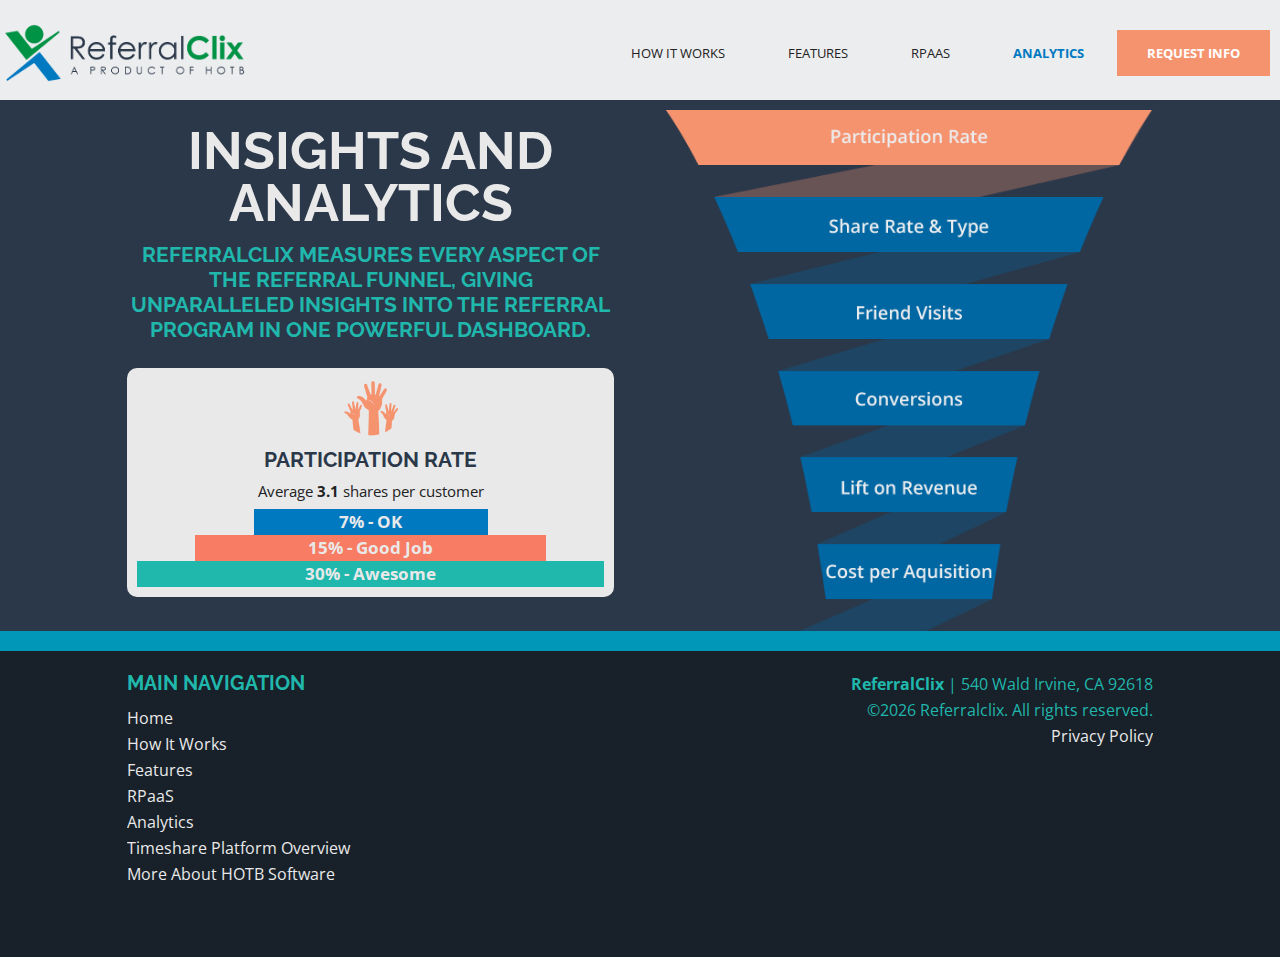
==== commit 2950680f: "Merge pull request #20 from kwitts/new-staging" ====
--- a/analytics/index.html
+++ b/analytics/index.html
@@ -33,7 +33,7 @@
       <div class="wrapper">
         <h1 class="title">
           <a href="../">
-            <img src="../images/logo.png" title="ReferralClix" alt="ReferralClix" />
+            <img src="../images/logo-min.png" title="ReferralClix" alt="ReferralClix" />
           </a>
         </h1>
         <a href="#" class="menu"><i class="fa fa-navicon"></i></a>
@@ -58,7 +58,7 @@
           <h3>ReferralClix measures every aspect of the referral funnel, giving unparalleled insights into the referral program in one powerful dashboard.</h3>
           <div class="insightsinfo">
             <div class="insights_01 active">
-              <img src="../images/insightsinfo_01.png" />
+              <img src="../images/insightsinfo_01-min.png" />
               <h3 class="dkblue-text">Participation Rate</h3>
               <p class="black-text">Average <strong>3.1</strong> shares per customer</p>
               <ul class="metrics">
@@ -68,7 +68,7 @@
               </ul>
             </div>
             <div class="insights_02">
-              <img src="../images/insightsinfo_02.png" />
+              <img src="../images/insightsinfo_02-min.png" />
               <h3 class="dkblue-text">Share Rate &amp; Type</h3>
               <p class="black-text">How many shares (referrals) from customers that participate in the referral program</p>
               <ul class="metrics">
@@ -78,7 +78,7 @@
               </ul>
             </div>
             <div class="insights_03">
-              <img src="../images/insightsinfo_03.png" />
+              <img src="../images/insightsinfo_03-min.png" />
               <h3 class="dkblue-text">Friend Visits</h3>
               <p class="black-text">How many times friends of the referrer accessed the referral link</p>
               <ul class="metrics">
@@ -88,7 +88,7 @@
               </ul>
             </div>
             <div class="insights_04">
-              <img src="../images/insightsinfo_04.png" />
+              <img src="../images/insightsinfo_04-min.png" />
               <h3 class="dkblue-text">Conversions</h3>
               <p class="black-text">Amount of visitors who were converted to customers</p>
               <ul class="metrics">
@@ -98,7 +98,7 @@
               </ul>
             </div>
             <div class="insights_05">
-              <img src="../images/insightsinfo_05.png" />
+              <img src="../images/insightsinfo_05-min.png" />
               <h3 class="dkblue-text">Lift on Revenue</h3>
               <p class="black-text">Increase in revenue from referrals</p>
               <ul class="metrics">
@@ -108,7 +108,7 @@
               </ul>
             </div>
             <div class="insights_06">
-              <img src="../images/insightsinfo_06.png" />
+              <img src="../images/insightsinfo_06-min.png" />
               <h3 class="dkblue-text">Cost per Aquisition</h3>
               <p class="black-text center-text">Compared to display advertising ($20-$40 CPAs), typical PPC ($30), or retargeting ($12), referral programs are much more efficient.</p>
               <ul class="metrics">
@@ -121,22 +121,22 @@
         </header>
         <section class="half last insights">
           <a href="#" id="insights_01" class="insight-btn insights1 active">
-            <img src="../images/insight-bar.png"/>
+            <img src="../images/insight-bar-min.png"/>
           </a>
           <a href="#" id="insights_02" class="insight-btn insights2">
-            <img src="../images/insight-bar.png" />
+            <img src="../images/insight-bar-min.png" />
           </a>
           <a href="#" id="insights_03" class="insight-btn insights3">
-            <img src="../images/insight-bar.png" />
+            <img src="../images/insight-bar-min.png" />
           </a>
           <a href="#" id="insights_04" class="insight-btn insights4">
-            <img src="../images/insight-bar.png" />
+            <img src="../images/insight-bar-min.png" />
           </a>
           <a href="#" id="insights_05" class="insight-btn insights5">
-            <img src="../images/insight-bar.png" />
+            <img src="../images/insight-bar-min.png" />
           </a>
           <a href="#" id="insights_06" class="insight-btn insights6">
-            <img src="../images/insight-bar.png" />
+            <img src="../images/insight-bar-min.png" />
           </a>
         </section>
       </article>
--- a/css/style.css
+++ b/css/style.css
@@ -320,7 +320,7 @@
   border-bottom: none !important;
 }
 .page-title.home {
-  background: url('../images/topbg.jpg') center center no-repeat;
+  background: url('../images/topbg-min.jpg') center center no-repeat;
 }
 .page-title.home h1 {
   font-size: 1.3em;
@@ -351,7 +351,7 @@
 /*Dark Horse*/
 
 .darkhorse {
-  background: url(../images/darkhorse.png) no-repeat center center;
+  background: url(../images/darkhorse-min.png) no-repeat center center;
   min-height: 410px;
 }
 .chart {
@@ -447,7 +447,7 @@
 /*fundamentals*/
 .fundamentalsbg {
   background: #0079c1;
-  background: url('../images/blueprint.png') no-repeat center center;
+  background: url('../images/blueprint-min.png') no-repeat center center;
   background-size: cover;
   padding-top: 100px;
   border-bottom: 0;
@@ -684,9 +684,6 @@
   overflow: hidden;
   padding: 30px 0 0;
 }
-.featuredetails ul {
-  text-align: left !important;
-}
 .featuredetails .border {
   border-bottom: 1px solid #d9d9da;
   width: 80%;
@@ -772,7 +769,7 @@
   display: block;
   width: 100%;
   height: 16.66%;
-  background: url('../images/insights-sprites2.png') no-repeat;
+  background: url('../images/insights-sprites2-min.png') no-repeat;
   background-size: 100% auto;
 }
 .page-title.analytics .insights .insights1 {
@@ -894,8 +891,8 @@
   left: 0;
   -webkit-transition: opacity 500ms ease-in-out;
           transition: opacity 500ms ease-in-out;
-  -webkit-transition-delay: 2100ms;
-          transition-delay: 2100ms;
+  -webkit-transition-delay: 1000ms;
+          transition-delay: 1000ms;
 }
 .funnel .top.drop {
   opacity: 1;
@@ -906,8 +903,8 @@
   left: 0;
   -webkit-transform: rotate(180deg);
           transform: rotate(180deg);
-  -webkit-transition: transform 1500ms ease-in-out;
-          transition: transform 1500ms ease-in-out;
+  -webkit-transition: transform 1000ms ease-in-out;
+          transition: transform 1000ms ease-in-out;
 }
 .funnel .funnelspin.flipper {
   -webkit-transform: rotate(360deg);
@@ -974,7 +971,7 @@
             transform: translateX(0) scale(1);
     -webkit-transition: opacity .3s, background .5s, -webkit-transform 1s;
             transition: opacity .3s, background .5s, transform 1s;
-    background: url('../images/mike_01.png');
+    background: url('../images/mike_01-min.png');
     background-repeat: no-repeat;
     width: 216px;
     height: 375px;
@@ -988,7 +985,7 @@
             transform: translateX(-100px) scale(0.8);
     -webkit-transition: opacity .3s, background .5s, -webkit-transform 1s;
             transition: opacity .3s, background .5s, transform 1s;
-    background: url('../images/onlinepurchase.png');
+    background: url('../images/onlinepurchase-min.png');
     background-repeat: no-repeat;
     opacity: 0;
     width: 420px;
@@ -1007,7 +1004,7 @@
             transform: translateX(150px) scale(0.8);
     -webkit-transition: opacity .3s, background .5s, -webkit-transform 1s;
             transition: opacity .3s, background .5s, transform 1s;
-    background: url('../images/suzie_01.png');
+    background: url('../images/suzie_01-min.png');
     background-repeat: no-repeat;
     width: 216px;
     height: 375px;
@@ -1033,7 +1030,7 @@
             transform: translateX(-150px);
     -webkit-transition: opacity .3s, background .5s, -webkit-transform 1s;
             transition: opacity .3s, background .5s, transform 1s;
-    background: url('../images/referral_01.png');
+    background: url('../images/referral_01-min.png');
     background-repeat: no-repeat;
     width: 100px;
     height: 100px;
@@ -1052,7 +1049,7 @@
             transform: translateX(-150px);
     -webkit-transition: opacity .3s, background .5s, -webkit-transform 1s;
             transition: opacity .3s, background .5s, transform 1s;
-    background: url('../images/referral_01.png');
+    background: url('../images/referral_01-min.png');
     background-repeat: no-repeat;
     width: 100px;
     height: 100px;
@@ -1082,7 +1079,7 @@
             transform: translate(100px, -150px);
     -webkit-transition: opacity .3s, background .5s, -webkit-transform 1s;
             transition: opacity .3s, background .5s, transform 1s;
-    background: url('../images/referral_01.png');
+    background: url('../images/referral_01-min.png');
     background-repeat: no-repeat;
     width: 100px;
     height: 100px;
@@ -1112,7 +1109,7 @@
             transform: translateX(-250px) scale(0.8);
     -webkit-transition: -webkit-transform 1s, scale 1s;
             transition: transform 1s, scale 1s;
-    background: url('../images/mike_03.png');
+    background: url('../images/mike_03-min.png');
     background-repeat: no-repeat;
     width: 216px;
     height: 375px;
@@ -1162,7 +1159,7 @@
   opacity: 0.5;
 }
 .request {
-  background: url(../images/requestbg.png) no-repeat center center;
+  background: url(../images/requestbg-min.png) no-repeat center center;
 }
 
 /* ==========================================================================
@@ -1203,7 +1200,7 @@
     width: 100px;
   }
   .request {
-    background: url(../images/requestbg.png) no-repeat left center;
+    background: url(../images/requestbg-min.png) no-repeat left center;
   }
   .page-title.analytics .insights img {
     width: 100%;
@@ -1282,12 +1279,12 @@
     float: left;
   }
   .fourth {
-    width: 21%;
+    width: 47.4%;
     margin-right: 5%;
     margin-bottom: 30px;
     float: left;
   }
-  .last {
+  .last, .row .fourth:nth-child(even) {
     margin-right: 0;
   }
   input {
@@ -1410,6 +1407,18 @@
     color: #0079C1 !important;
     background: #ECEDEF;
   }
+  .fourth {
+    width: 21%;
+    margin-right: 5% !important;
+    margin-bottom: 30px;
+    float: left;
+  }
+  /*.row .fourth:nth-child(even) {
+    margin-right: 5%;
+  }*/
+  .last {
+    margin-right: 0 !important;
+  }
   .main-container {
     padding: auto 0;
   }
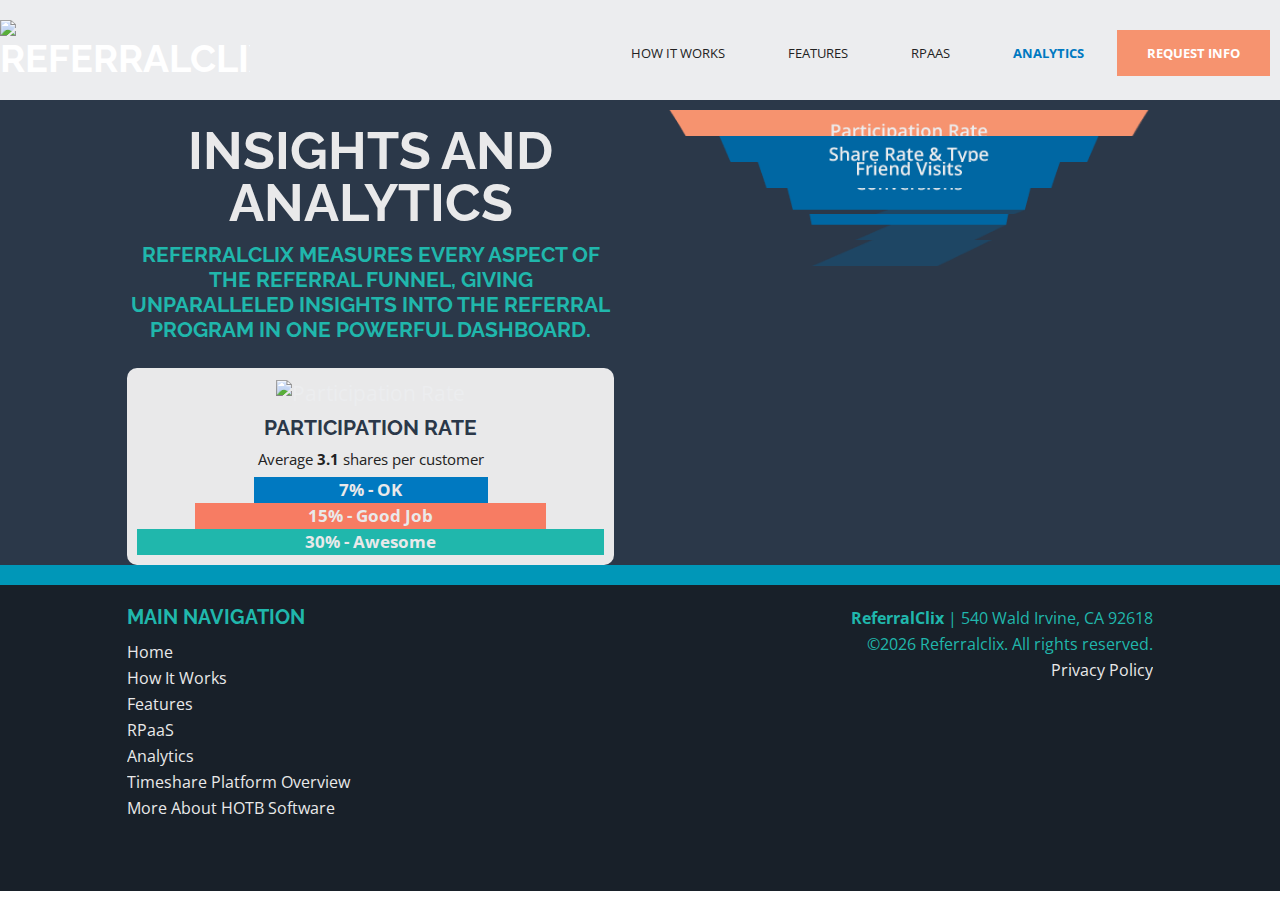
==== commit 924abdd8: "fix lazyload" ====
--- a/analytics/index.html
+++ b/analytics/index.html
@@ -10,7 +10,7 @@
   <meta charset="utf-8">
   <meta http-equiv="X-UA-Compatible" content="IE=edge,chrome=1">
   <title>Analytics - ReferralClix</title>
-  <meta name="description" content="">
+  <meta name="description" content="ReferralClix helps you acquire new customers with customizable refer-a-friend programs." />
   <meta name="author" content="Kristi Witts">
   <meta name="viewport" content="width=device-width, initial-scale=1">
   <link rel="shortcut icon" type="image/x-icon" href="../favicon.ico">
@@ -33,7 +33,7 @@
       <div class="wrapper">
         <h1 class="title">
           <a href="../">
-            <img src="../images/logo-min.png" title="ReferralClix" alt="ReferralClix" />
+            <img src="../images/loader.GIF" data-src="../images/logo-min.png" title="ReferralClix" alt="ReferralClix" />
           </a>
         </h1>
         <a href="#" class="menu"><i class="fa fa-navicon"></i></a>
@@ -58,7 +58,7 @@
           <h3>ReferralClix measures every aspect of the referral funnel, giving unparalleled insights into the referral program in one powerful dashboard.</h3>
           <div class="insightsinfo">
             <div class="insights_01 active">
-              <img src="../images/insightsinfo_01-min.png" />
+              <img src="../images/loader.GIF" data-src="../images/insightsinfo_01-min.png"  alt="Participation Rate"/>
               <h3 class="dkblue-text">Participation Rate</h3>
               <p class="black-text">Average <strong>3.1</strong> shares per customer</p>
               <ul class="metrics">
@@ -68,7 +68,7 @@
               </ul>
             </div>
             <div class="insights_02">
-              <img src="../images/insightsinfo_02-min.png" />
+              <img src="../images/loader.GIF" data-src="../images/insightsinfo_02-min.png" alt="Share Rate and Type" />
               <h3 class="dkblue-text">Share Rate &amp; Type</h3>
               <p class="black-text">How many shares (referrals) from customers that participate in the referral program</p>
               <ul class="metrics">
@@ -78,7 +78,7 @@
               </ul>
             </div>
             <div class="insights_03">
-              <img src="../images/insightsinfo_03-min.png" />
+              <img src="../images/loader.GIF" data-src="../images/insightsinfo_03-min.png" alt="Friend Visits" />
               <h3 class="dkblue-text">Friend Visits</h3>
               <p class="black-text">How many times friends of the referrer accessed the referral link</p>
               <ul class="metrics">
@@ -88,7 +88,7 @@
               </ul>
             </div>
             <div class="insights_04">
-              <img src="../images/insightsinfo_04-min.png" />
+              <img src="../images/loader.GIF" data-src="../images/insightsinfo_04-min.png" alt="Conversions" />
               <h3 class="dkblue-text">Conversions</h3>
               <p class="black-text">Amount of visitors who were converted to customers</p>
               <ul class="metrics">
@@ -98,7 +98,7 @@
               </ul>
             </div>
             <div class="insights_05">
-              <img src="../images/insightsinfo_05-min.png" />
+              <img src="../images/loader.GIF" data-src="../images/insightsinfo_05-min.png" alt="Lifts on Revenue" />
               <h3 class="dkblue-text">Lift on Revenue</h3>
               <p class="black-text">Increase in revenue from referrals</p>
               <ul class="metrics">
@@ -108,7 +108,7 @@
               </ul>
             </div>
             <div class="insights_06">
-              <img src="../images/insightsinfo_06-min.png" />
+              <img src="../images/loader.GIF" data-src="../images/insightsinfo_06-min.png" alt="Cost per Acquisition" />
               <h3 class="dkblue-text">Cost per Aquisition</h3>
               <p class="black-text center-text">Compared to display advertising ($20-$40 CPAs), typical PPC ($30), or retargeting ($12), referral programs are much more efficient.</p>
               <ul class="metrics">
@@ -121,22 +121,22 @@
         </header>
         <section class="half last insights">
           <a href="#" id="insights_01" class="insight-btn insights1 active">
-            <img src="../images/insight-bar-min.png"/>
+            <img src="../images/loader.GIF" data-src="../images/insight-bar-min.png" alt=""/>
           </a>
           <a href="#" id="insights_02" class="insight-btn insights2">
-            <img src="../images/insight-bar-min.png" />
+            <img src="../images/loader.GIF" data-src="../images/insight-bar-min.png" alt="" />
           </a>
           <a href="#" id="insights_03" class="insight-btn insights3">
-            <img src="../images/insight-bar-min.png" />
+            <img src="../images/loader.GIF" data-src="../images/insight-bar-min.png" alt="" />
           </a>
           <a href="#" id="insights_04" class="insight-btn insights4">
-            <img src="../images/insight-bar-min.png" />
+            <img src="../images/loader.GIF" data-src="../images/insight-bar-min.png" alt="" />
           </a>
           <a href="#" id="insights_05" class="insight-btn insights5">
-            <img src="../images/insight-bar-min.png" />
+            <img src="../images/loader.GIF" data-src="../images/insight-bar-min.png" alt="" />
           </a>
           <a href="#" id="insights_06" class="insight-btn insights6">
-            <img src="../images/insight-bar-min.png" />
+            <img src="../images/loader.GIF" data-src="../images/insight-bar-min.png" alt="" />
           </a>
         </section>
       </article>
@@ -156,7 +156,7 @@
           <p class="white-text">Enter your email below to request more information about ReferralClix and what referral marketing can do for you.</p>
           <form name="requestform" id="requestform" method="post" action="../emailer.php">
             <input type="email" name="email" id="email" autocomplete="on" placeholder="yourname@domain.com" required /><br/>
-            <input type="submit" class="button reg" style="margin:20px auto;" value="Send Request"/>
+            <input type="submit" class="button reg send" value="Send Request"/>
           </form>
           <a href="#" class="close">CLOSE</a>
         </header>
--- a/css/style.css
+++ b/css/style.css
@@ -258,6 +258,9 @@
   border-bottom: #C5C5C5 1px solid;
   padding: 20px 0;
 }
+.halfvh {
+  height: 50vh;
+}
 .dark {
   background: #2B3849;
   border-bottom: 0px;
@@ -284,6 +287,9 @@
   padding: 5px;
   text-align: center;
   box-sizing: border-box;
+}
+.send {
+   margin: 20px auto;
 }
 .r-icon {
   text-align: left;
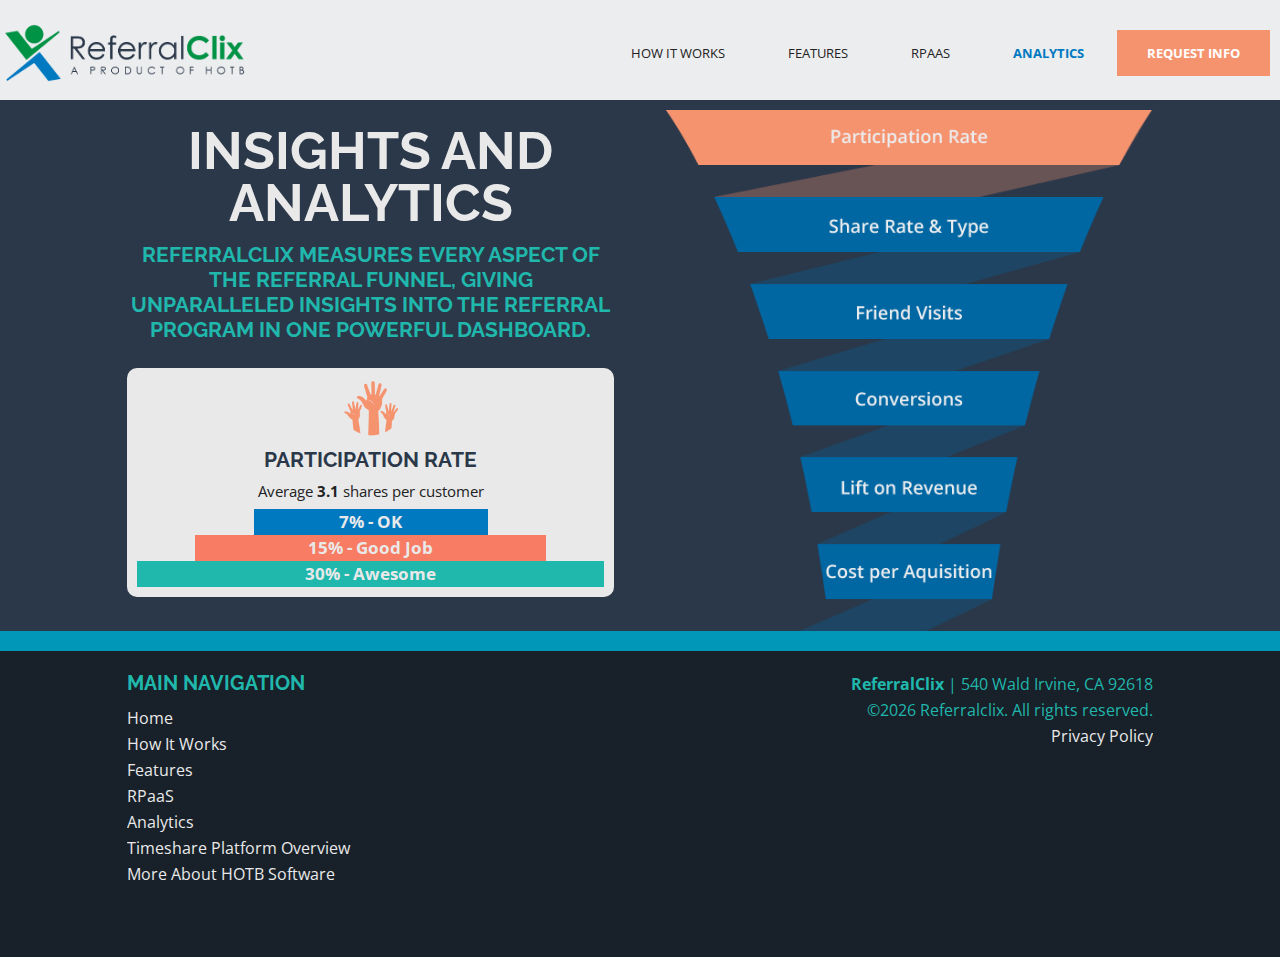
==== commit 0df8db34: "Merge pull request #24 from kwitts/new-staging" ====
--- a/analytics/index.html
+++ b/analytics/index.html
@@ -33,7 +33,7 @@
       <div class="wrapper">
         <h1 class="title">
           <a href="../">
-            <img src="../images/loader.GIF" data-src="../images/logo-min.png" title="ReferralClix" alt="ReferralClix" />
+            <img src="../images/logo-min.png" title="ReferralClix" alt="ReferralClix" />
           </a>
         </h1>
         <a href="#" class="menu"><i class="fa fa-navicon"></i></a>
@@ -58,7 +58,7 @@
           <h3>ReferralClix measures every aspect of the referral funnel, giving unparalleled insights into the referral program in one powerful dashboard.</h3>
           <div class="insightsinfo">
             <div class="insights_01 active">
-              <img src="../images/loader.GIF" data-src="../images/insightsinfo_01-min.png"  alt="Participation Rate"/>
+              <img src="../images/insightsinfo_01-min.png"  alt="Participation Rate"/>
               <h3 class="dkblue-text">Participation Rate</h3>
               <p class="black-text">Average <strong>3.1</strong> shares per customer</p>
               <ul class="metrics">
@@ -68,7 +68,7 @@
               </ul>
             </div>
             <div class="insights_02">
-              <img src="../images/loader.GIF" data-src="../images/insightsinfo_02-min.png" alt="Share Rate and Type" />
+              <img src="../images/insightsinfo_02-min.png" alt="Share Rate and Type" />
               <h3 class="dkblue-text">Share Rate &amp; Type</h3>
               <p class="black-text">How many shares (referrals) from customers that participate in the referral program</p>
               <ul class="metrics">
@@ -78,7 +78,7 @@
               </ul>
             </div>
             <div class="insights_03">
-              <img src="../images/loader.GIF" data-src="../images/insightsinfo_03-min.png" alt="Friend Visits" />
+              <img src="../images/insightsinfo_03-min.png" alt="Friend Visits" />
               <h3 class="dkblue-text">Friend Visits</h3>
               <p class="black-text">How many times friends of the referrer accessed the referral link</p>
               <ul class="metrics">
@@ -88,7 +88,7 @@
               </ul>
             </div>
             <div class="insights_04">
-              <img src="../images/loader.GIF" data-src="../images/insightsinfo_04-min.png" alt="Conversions" />
+              <img src="../images/insightsinfo_04-min.png" alt="Conversions" />
               <h3 class="dkblue-text">Conversions</h3>
               <p class="black-text">Amount of visitors who were converted to customers</p>
               <ul class="metrics">
@@ -98,7 +98,7 @@
               </ul>
             </div>
             <div class="insights_05">
-              <img src="../images/loader.GIF" data-src="../images/insightsinfo_05-min.png" alt="Lifts on Revenue" />
+              <img src="../images/insightsinfo_05-min.png" alt="Lifts on Revenue" />
               <h3 class="dkblue-text">Lift on Revenue</h3>
               <p class="black-text">Increase in revenue from referrals</p>
               <ul class="metrics">
@@ -108,7 +108,7 @@
               </ul>
             </div>
             <div class="insights_06">
-              <img src="../images/loader.GIF" data-src="../images/insightsinfo_06-min.png" alt="Cost per Acquisition" />
+              <img src="../images/insightsinfo_06-min.png" alt="Cost per Acquisition" />
               <h3 class="dkblue-text">Cost per Aquisition</h3>
               <p class="black-text center-text">Compared to display advertising ($20-$40 CPAs), typical PPC ($30), or retargeting ($12), referral programs are much more efficient.</p>
               <ul class="metrics">
@@ -121,22 +121,22 @@
         </header>
         <section class="half last insights">
           <a href="#" id="insights_01" class="insight-btn insights1 active">
-            <img src="../images/loader.GIF" data-src="../images/insight-bar-min.png" alt=""/>
+            <img src="../images/insight-bar-min.png" alt=""/>
           </a>
           <a href="#" id="insights_02" class="insight-btn insights2">
-            <img src="../images/loader.GIF" data-src="../images/insight-bar-min.png" alt="" />
+            <img src="../images/insight-bar-min.png" alt="" />
           </a>
           <a href="#" id="insights_03" class="insight-btn insights3">
-            <img src="../images/loader.GIF" data-src="../images/insight-bar-min.png" alt="" />
+            <img src="../images/insight-bar-min.png" alt="" />
           </a>
           <a href="#" id="insights_04" class="insight-btn insights4">
-            <img src="../images/loader.GIF" data-src="../images/insight-bar-min.png" alt="" />
+            <img src="../images/insight-bar-min.png" alt="" />
           </a>
           <a href="#" id="insights_05" class="insight-btn insights5">
-            <img src="../images/loader.GIF" data-src="../images/insight-bar-min.png" alt="" />
+            <img src="../images/insight-bar-min.png" alt="" />
           </a>
           <a href="#" id="insights_06" class="insight-btn insights6">
-            <img src="../images/loader.GIF" data-src="../images/insight-bar-min.png" alt="" />
+            <img src="../images/insight-bar-min.png" alt="" />
           </a>
         </section>
       </article>
